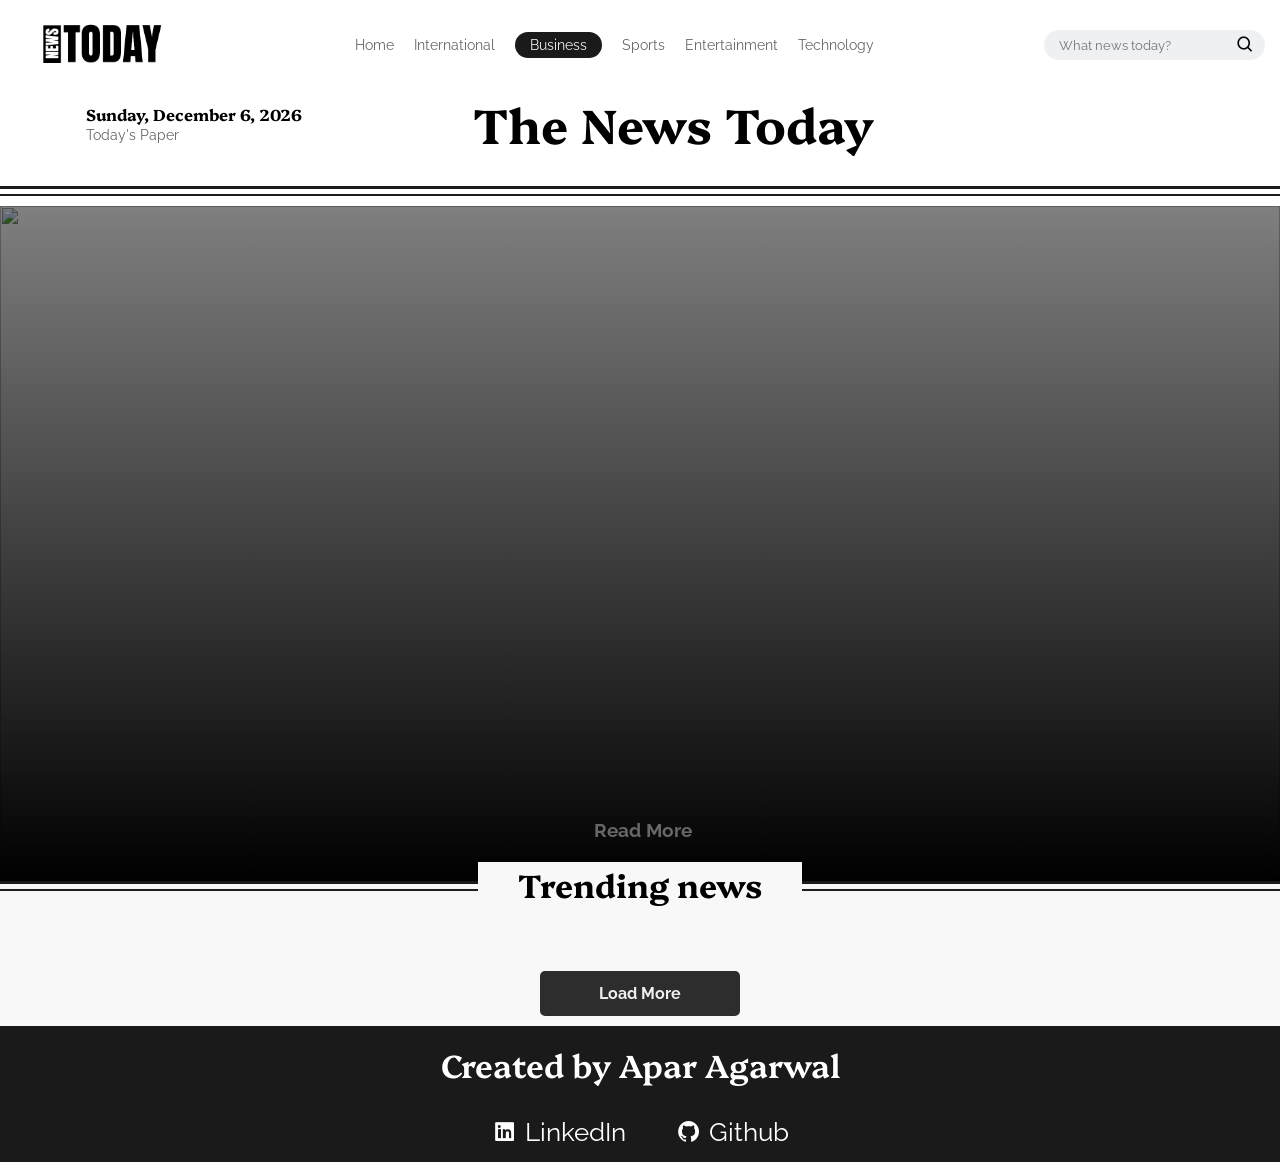
==== business.html @ b33856cf "inital commit" ====
<!DOCTYPE html>
<html lang="en">
<head>
    <meta charset="UTF-8">
    <meta name="viewport" content="width=device-width, initial-scale=1.0">
    <title>The News Today - Business News</title>

    <link rel="stylesheet" href="style.css">
    <link rel="shortcut icon" href="assets/favicon_io/favicon.ico" type="image/x-icon">
    <link href='https://unpkg.com/boxicons@2.1.4/css/boxicons.min.css' rel='stylesheet'>
</head>
<body>
    <header>
        <nav>
            <label class="hamburger">
                <input type="checkbox">
                <svg viewBox="0 0 32 32">
                  <path class="line line-top-bottom" d="M27 10 13 10C10.8 10 9 8.2 9 6 9 3.5 10.8 2 13 2 15.2 2 17 3.8 17 6L17 26C17 28.2 18.8 30 21 30 23.2 30 25 28.2 25 26 25 23.8 23.2 22 21 22L7 22"></path>
                  <path class="line" d="M7 16 27 16"></path>
                </svg>
            </label>
            <div class="logo"></div>
            <ul>
                <li><a href="index.html">Home</a></li>
                <li><a href="international.html">International</a></li>
                <li><a href="business.html" class="active">Business</a></li>
                <li><a href="sports.html">Sports</a></li>
                <li><a href="entertainment.html">Entertainment</a></li>
                <li><a href="technology.html">Technology</a></li>
            </ul>
            <div class="search">
                <input type="search" id="search-query" placeholder="What news today?">
                <button id="search-button"><i class="bx bx-search"></i></button>
            </div>
        </nav>
    </header>
    <main>
        <div class="hero-content">
            <div class="heading">
                <div id="date">
                </div>
                <h1>The News Today</h1>
                <div class="weather"></div>
            </div>
            <div class="divider">
                <div class="px3"></div>
                <div class="px2"></div>
            </div>
            <div class="main-news">
                <div>
                    <img src="" alt="" class="hero-image">
                </div>
                <div class="main-content">
                    <div class="headline">
                        <h1 id="main-headline"></h1>
                    </div>
                    <h2 id="main-description"></h2>
                    <p id="by-line"></p>
                    <div class="read-more">
                        <a id="main-link" href="#" target="_blank">Read More</a>
                    </div>
                </div>
            </div>

        </div>
        <div class="trending">            
            <div class="divider">
                <div class="px3"></div>
                <div class="px2"></div>
            </div>
            <h1 class="news-label">Trending news</h1>
            <div class="container">
            </div>
            <button id="load-more">Load More</button>
        </div>
    </main>
    <footer>
        <h1>Created by Apar Agarwal</h1>
        <div class="social">
            <a href="https://www.linkedin.com/in/aparagarwal/" target="_blank"><i class='bx bxl-linkedin-square'></i> LinkedIn</a>
            <a href="https://github.com/AparAgarwal" target="_blank"><i class='bx bxl-github' ></i> Github</a>
        </div>
    </footer>
    <script src="script.js"></script>
</body>
</html>
---- style.css ----
@import url('https://fonts.googleapis.com/css2?family=Platypi:ital,wght@0,300..800;1,300..800&family=Quattrocento:wght@400;700&family=Raleway:ital,wght@0,100..900;1,100..900&family=Roboto:wght@100;300;400;500;700;900&display=swap');

* {
    margin: 0;
    padding: 0;
    box-sizing: border-box;
    font-family: 'Raleway', sans-serif;
}

::-webkit-scrollbar {
    width: 0.3em;
    background-color: transparent;
}

::-webkit-scrollbar-track {
    box-shadow: inset 0 0 6px rgba(0, 0, 0, 0.3);
}

::-webkit-scrollbar-thumb {
    background: rgba(100, 100, 100, 0.8);
    border-radius: 8px;
}

::-webkit-scrollbar-corner,
::-webkit-scrollbar-thumb:window-inactive {
    background: rgba(100, 100, 100, 0.4);
}

body {
    h1 {
        font-family: 'Platypi', sans-serif;
    }
}

header {
    width: 100%;
    padding: 15px;
    top: 0;
    z-index: 100;
    background-color: #fff;
}

nav {
    display: flex;
    justify-content: space-between;
    align-items: center;
}

/* CSS for menu button */
.hamburger {
    cursor: pointer;
    width: 225px;
    display: none;
}
  
.hamburger input {
display: none;
}

.hamburger svg {
height: 3em;
transition: transform 600ms cubic-bezier(0.4, 0, 0.2, 1);
}

.line {
fill: none;
stroke: black;
stroke-linecap: round;
stroke-linejoin: round;
stroke-width: 3;
transition: stroke-dasharray 600ms cubic-bezier(0.4, 0, 0.2, 1),
            stroke-dashoffset 600ms cubic-bezier(0.4, 0, 0.2, 1);
}

.line-top-bottom {
stroke-dasharray: 12 63;
}

.hamburger input:checked + svg {
transform: rotate(-45deg);
}

.hamburger input:checked + svg .line-top-bottom {
stroke-dasharray: 20 300;
stroke-dashoffset: -32.42;
}

.logo{
    width: 170px;
    height: 60px;
    background: url(assets/logo.png) no-repeat center center/cover;
}

ul {
    display: flex;
    justify-content: center;
    align-items: center;
}

ul li {
    font-size: 0.85rem;
    margin: 0 10px;
    list-style: none;
    .active {
        color: #f0f0f0;
        background-color: #1a1a1a;
        padding: 5px 15px;
        border-radius: 30px;
    }
    a {
        color: #676767;
        text-decoration: none;
    }
    .active:hover {
        color: #f0f0f0;
    }
    a:hover {
        color: #1a1a1a;
    }
}

.search {
    background-color: #eef0f2;
    display: flex;
    align-items: center;
    /* width: 225px; */
    padding: 2px 10px;
    border-radius: 20px;
    input {
        padding: 5px;
        border: none;
        background-color: transparent;
    }
    input:focus {
        outline: none;
    }
    button {
        background-color: transparent;
        border: none;
        display: flex;
        font-size: 1.2rem;
        text-align: center;
    }
}

.divider {
    .px3 {
        height: 3px;
        background-color: #1a1a1a;
        margin-bottom: 5px;
    }
    .px2 {
        height: 2px;
        background-color: #1a1a1afb;
    }
}

.hero-content {
    height: 70%;
}

.heading {
    display: flex;
    justify-content: space-around;
    align-items: center;
    margin-bottom: 30px;
    font-family: 'platypi', sans-serif;
    h1 {
        font-size: 3rem;
    }
    h4 {
        font-family: 'platypi', sans-serif;
    }
    span {
        font-size: 0.85rem;
        color: #676767;
    }
    .weather {
        width: 150px;
    }
}
.main-news {
    margin-top: 10px;
    width: 100%;
    height: 75vh;
    min-height: 500px;
    max-height: 700px;
    position: relative;
    overflow: hidden;
}

.hero-image {
    width: 100%;
    height: 100%;
    object-fit: cover;
    object-position: center;
    display: block;
    position: absolute;
    z-index: -1;
}

.main-content {
    position: absolute;
    bottom: 20px;
    width: 100%;
    color: white;
    text-align: left;
    padding: 20px;
    z-index: 1;
    
    #main-headline {
        text-align: center;
        margin: 20px;
        margin-top: 50px;
        font-size: 2.5rem;
        font-family: 'Quattrocento', sans-serif;
    }

    #main-description {
        font-size: 1.3rem;
        font-weight: 500;
        margin: 10px;
        color: #dbdbdb;
    }
    #by-line {
        margin: 0px 10px;
        color: #dbdbdb;
    }
    .read-more{
        font-size: 1.2rem;
    }
    .read-more>a:hover {
        color: #eaeaea;
    }
}

.main-news::before {
    content: "";
    position: absolute;
    top: 0;
    left: 0;
    width: 100%;
    height: 100%;
    background: linear-gradient(to bottom, rgba(0, 0, 0, 0.5), rgba(0, 0, 0, 1));
    z-index: 0;
}

/* CSS for News Ticker */
.news-ticker {
    margin-top: 10px;
    overflow: hidden;
    background: rgba(155, 0, 0, 0.801);
    padding: 10px;
    border-radius: 5px;
}

.ticker-wrap {
    display: flex;
    animation: ticker 20s linear infinite;
}

.ticker-move {
    display: flex;
    white-space: nowrap;
}

.ticker-item {
    display: inline-block;
    padding: 0 20px;
    color: white;
    font-size: 1.2rem;
    font-weight: 700;
}

@keyframes ticker {
    0% { transform: translateX(100%); }
    100% { transform: translateX(-100%); }
}

/* CSS for News Articles */
.trending {
    position: relative;
    display: flex;
    flex-direction: column;
    background-color: #f8f8f8;
    .news-label {
        align-self: center;
        position: absolute;
        top: -19px;
        padding: 0px 40px;
        background-color: #f8f8f8;
    }
}

.container {
    margin-top: 70px;
    display: flex;
    flex-wrap: wrap;
    justify-content: center;
}

.card {
    width: 28%;
    min-width: 400px;
    display: flex;
    flex-direction: column;
    margin: 10px;
    padding: 10px;
    color: #1a1a1a;
    box-shadow: 5px 5px 15px #1a1a1a1a;
    background-color: #fff;
    height: 600px;
}

.news-image {
    width: 100%;
    height: 40%;
}

.news-image img {
    width: 100%;
    height: 100%;
    object-fit: cover;
    object-position: center;
}

.news-content {
    flex-grow: 1;
    overflow: hidden;
    margin-top: 10px;
    display: flex;
    flex-direction: column;
    justify-content: space-between;
}

.news-content h1 {
    font-size: 1.45rem;
    padding: 0px 15px;
    margin-bottom: 10px;
    white-space: wrap;
    overflow: hidden;
    text-overflow: ellipsis;
}

.news-content p {
    font-size: 1rem;
    color: #676767;
    padding: 0px 15px;
    margin-bottom: 10px;
    display: -webkit-box;
    -webkit-line-clamp: 4;
    -webkit-box-orient: vertical;
    overflow: hidden;
}

.read-more {
    display: flex;
    justify-content: space-around;
    padding: 0px 15px;
    align-items: center;
    margin-top: 15px;
    hr {
        width: 75%;
    }
    a {
        color: #676767;
        padding: 0px 0px 0px 5px;
        text-decoration: none;
        font-weight: 700;
    }
    a:hover {
        color: #1a1a1a;
    }
}

#load-more {
    width: 200px;
    padding: 10px 15px;
    background-color: #2d2d2d;
    color: #efefef;
    margin: 10px auto;
    display: flex;
    align-items: center;
    justify-content: center;
    font-size: 1rem;
    font-weight: 700;
    border-radius: 5px;
    cursor: pointer;
    border: 3px solid #2d2d2d;
    transition: all 0.3s ease-in-out;
}

#load-more:hover {
    background-color: #1a1a1a;
    color: #f0f0f0;
    box-shadow: 2px 2px 10px #1a1a1a62;
}

footer{
    background-color: #1a1a1a;
    height: auto;
    width: 100%;
    h1{
        padding: 1rem;
        color: white;
        text-align: center;
        font-weight: 600;
        font-size: 2rem;
    }
    .social{
        width: 100%;
        font-size: 1.6rem;
        display: flex;
        justify-content: center;
        align-items: center;
        padding: 15px 0;
        gap: 50px;
        i{
            position: relative;
            top: 2px;
        }
    }
    a{
        color: white;
        text-decoration: none;
    }
}

/* responsive */
@media screen and (max-width: 1024px) {
    .heading h1 {
        font-size: 2.5rem;
    }
    #date{
        font-size: 0.9rem;
        span{
            font-size: 0.8rem;
        }
    }
    .main-news {
        height: 55vh;
        min-height: 500px;
        max-height: 650px;
    }
    .main-content #main-headline {
        font-size: 2rem;
    }
    .main-content #main-description {
        font-size: 1.2rem;
    }
    .card {
        width: 45%;
        min-width: 300px;
        height: 500px;
    }
    .news-content h1 {
        font-size: 1.2rem;
    }
    .news-content p {
        font-size: 0.9rem;
    }
    .news-content .read-more {
        hr{
            width: 70%;
        }
        a{
            padding: 0px 0px 0px 2px;
        }
    }
    .search {
        width: auto;
        padding: 2px 5px;
        input {
            width: 120px;
            font-size: 0.7em;
        }
        button {
            font-size: 0.8rem;
            padding: 3px;
        }
    }
}

@media screen and (max-width: 768px) {
    .heading h1 {
        font-size: 2rem;
        position: absolute;
        top: 15px;
    }
    #date, .weather{
        display: none;
    }
    .main-news {
        height: 50vh;
        max-height: 600px;
    }
    .main-content #main-headline {
        font-size: 1.7rem;
    }
    .main-content #main-description {
        font-size: 1rem;
    }
    .main-content #by-line {
        font-size: 0.9rem;
    }
    .news-content h1 {
        font-size: 1rem;
    }
    .news-content p {
        font-size: 0.8rem;
    }
    .logo{
        display: none;
    }
    .hamburger {
        display: block;
        width: auto;
    }
    nav ul {
        display: none;
        flex-direction: column;
        position: absolute;
        top: 75px;
        left: 0;
        width: 100%;
        background-color: white;
        box-shadow: 0 5px 10px rgba(0, 0, 0, 0.1);
        z-index: 10;
        padding: 10px 0;
        transition: all 1s ease-in-out;
    }
    nav ul.show {
        display: flex;
        opacity: 1;
        transform: translateY(0);
    }
    nav ul.hide {
        display: none;
        opacity: 0;
        transform: translateY(-20px);
    }
    nav ul li {
        margin: 10px 0;
        text-align: center;
    }
    
    .search {
        width: 40px; /* Initial small width */
        padding: 5px;
        background-color: transparent;
        transition: none; /* No transition initially */
    }

    .search input {
        width: 0;
        transition: width 0.3s ease;
    }

    .search.search-expanded {
        width: 100vw; /* Full width when expanded */
        height: 85px;
        background-color: #fff;
        padding: 5px 10px;
        position: absolute;
        top: 0;
        left: 0;
        z-index: 1000;
        animation: reveal 0.5s forwards; /* Smooth transition for full width */
    }

    .search.search-expanded input {
        width: calc(100% - 40px);
        font-size: 1rem;
        animation: reveal 0.5s forwards;
    }

    .search button {
        font-size: 1.5rem;
        margin-left: auto; /* Align button to the right */
    }

    @keyframes reveal {
        from {
          clip-path: inset(0 0 0 100%);
        }
        to {
          clip-path: inset(0 0 0 0);
        }
    }

    .card {
        width: 100%;
        height: auto; /* Allow height to adjust based on content */
        flex-direction: row; /* Change to row for small screens */
        min-width: unset; /* Remove min-width */
    }

    .news-image {
        width: 200px;
        height: 100%;
        flex-shrink: 0;
    }

    .news-image img {
        width: 100%;
        height: 100%;
        object-fit: cover;
        object-position: center;
    }

    .news-content {
        flex-grow: 1;
        overflow: hidden;
        margin-top: 0;
        padding: 10px;
        display: flex;
        flex-direction: column;
        justify-content: space-between;
    }

    .news-content h1 {
        font-size: 1rem;
        padding: 0;
        margin-bottom: 5px;
    }

    .news-content p {
        font-size: 0.8rem;
        padding: 0;
        margin-bottom: 5px;
        display: -webkit-box;
        -webkit-line-clamp: 4;
        -webkit-box-orient: vertical;
        overflow: hidden;
    }

    .read-more {
        margin-top: 5px;
        padding: 0;
        hr {
            width: 75%;
        }
        a {
            font-size: 0.8rem;
            padding: 0;
        }
    }
}


@media screen and (max-width: 480px) {
    .heading h1 {
        top: 20px;
        font-size: 1.5rem;
    }
    .headline h1 {
        font-size: 1.5rem;
    }
    .main-news {
        height: 40vh;
    }
    .main-content #main-headline {
        font-size: 1.5rem;
    }
    .main-content #main-description {
        font-size: 0.8rem;
    }
    .main-content #by-line {
        font-size: 0.7rem;
    }
    .card {
        width: 100%;
        height: auto;
    }
    .news-content h1 {
        font-size: 0.8rem;
    }
    .news-content p {
        font-size: 0.7rem;
    }
    .news-image{
        width: 120px;
    }
    .read-more a{
        font-size: 0.7rem;
    }
    .trending .news-label {
        font-size: 1.3rem;
        padding: 0px 20px;
        top: -10px;
    }
}
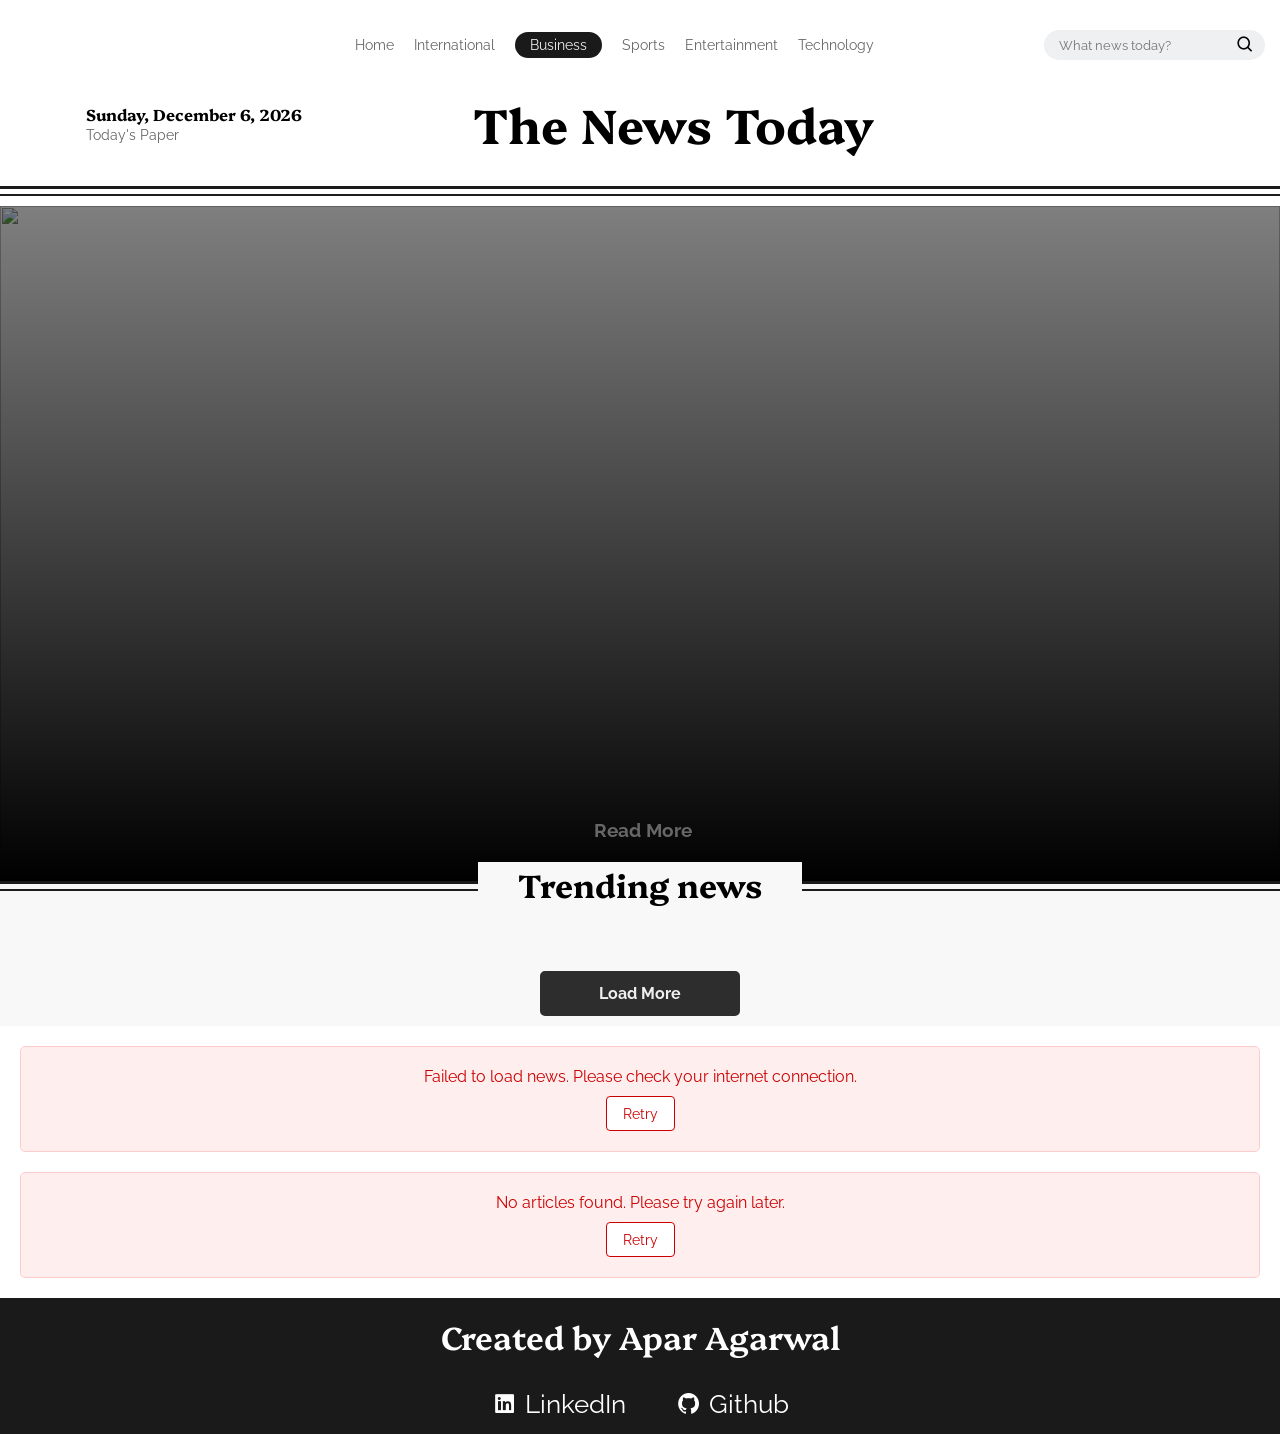
==== commit 2611c43e: "feat: add deployment guide and configuration for News Website - Created a comprehensive deployment g" ====
--- a/business.html
+++ b/business.html
@@ -5,7 +5,7 @@
     <meta name="viewport" content="width=device-width, initial-scale=1.0">
     <title>The News Today - Business News</title>
 
-    <link rel="stylesheet" href="style.css">
+    <link rel="stylesheet" href="css/style.css">
     <link rel="shortcut icon" href="assets/favicon_io/favicon.ico" type="image/x-icon">
     <link href='https://unpkg.com/boxicons@2.1.4/css/boxicons.min.css' rel='stylesheet'>
 </head>
@@ -81,6 +81,7 @@
             <a href="https://github.com/AparAgarwal" target="_blank"><i class='bx bxl-github' ></i> Github</a>
         </div>
     </footer>
-    <script src="script.js"></script>
+    <script src="js/utils.js"></script>
+    <script src="js/script.js"></script>
 </body>
 </html>
--- a/css/style.css
+++ b/css/style.css
@@ -0,0 +1,773 @@
+@import url('https://fonts.googleapis.com/css2?family=Platypi:ital,wght@0,300..800;1,300..800&family=Quattrocento:wght@400;700&family=Raleway:ital,wght@0,100..900;1,100..900&family=Roboto:wght@100;300;400;500;700;900&display=swap');
+
+* {
+    margin: 0;
+    padding: 0;
+    box-sizing: border-box;
+    font-family: 'Raleway', sans-serif;
+}
+
+::-webkit-scrollbar {
+    width: 0.3em;
+    background-color: transparent;
+}
+
+::-webkit-scrollbar-track {
+    box-shadow: inset 0 0 6px rgba(0, 0, 0, 0.3);
+}
+
+::-webkit-scrollbar-thumb {
+    background: rgba(100, 100, 100, 0.8);
+    border-radius: 8px;
+}
+
+::-webkit-scrollbar-corner,
+::-webkit-scrollbar-thumb:window-inactive {
+    background: rgba(100, 100, 100, 0.4);
+}
+
+body {
+    h1 {
+        font-family: 'Platypi', sans-serif;
+    }
+}
+
+header {
+    width: 100%;
+    padding: 15px;
+    top: 0;
+    z-index: 100;
+    background-color: #fff;
+}
+
+nav {
+    display: flex;
+    justify-content: space-between;
+    align-items: center;
+}
+
+/* CSS for menu button */
+.hamburger {
+    cursor: pointer;
+    width: 225px;
+    display: none;
+}
+  
+.hamburger input {
+display: none;
+}
+
+.hamburger svg {
+height: 3em;
+transition: transform 600ms cubic-bezier(0.4, 0, 0.2, 1);
+}
+
+.line {
+fill: none;
+stroke: black;
+stroke-linecap: round;
+stroke-linejoin: round;
+stroke-width: 3;
+transition: stroke-dasharray 600ms cubic-bezier(0.4, 0, 0.2, 1),
+            stroke-dashoffset 600ms cubic-bezier(0.4, 0, 0.2, 1);
+}
+
+.line-top-bottom {
+stroke-dasharray: 12 63;
+}
+
+.hamburger input:checked + svg {
+transform: rotate(-45deg);
+}
+
+.hamburger input:checked + svg .line-top-bottom {
+stroke-dasharray: 20 300;
+stroke-dashoffset: -32.42;
+}
+
+.logo{
+    width: 170px;
+    height: 60px;
+    background: url(assets/logo.png) no-repeat center center/cover;
+}
+
+ul {
+    display: flex;
+    justify-content: center;
+    align-items: center;
+}
+
+ul li {
+    font-size: 0.85rem;
+    margin: 0 10px;
+    list-style: none;
+    .active {
+        color: #f0f0f0;
+        background-color: #1a1a1a;
+        padding: 5px 15px;
+        border-radius: 30px;
+    }
+    a {
+        color: #676767;
+        text-decoration: none;
+    }
+    .active:hover {
+        color: #f0f0f0;
+    }
+    a:hover {
+        color: #1a1a1a;
+    }
+}
+
+.search {
+    background-color: #eef0f2;
+    display: flex;
+    align-items: center;
+    /* width: 225px; */
+    padding: 2px 10px;
+    border-radius: 20px;
+    input {
+        padding: 5px;
+        border: none;
+        background-color: transparent;
+    }
+    input:focus {
+        outline: none;
+    }
+    button {
+        background-color: transparent;
+        border: none;
+        display: flex;
+        font-size: 1.2rem;
+        text-align: center;
+    }
+}
+
+.divider {
+    .px3 {
+        height: 3px;
+        background-color: #1a1a1a;
+        margin-bottom: 5px;
+    }
+    .px2 {
+        height: 2px;
+        background-color: #1a1a1afb;
+    }
+}
+
+.hero-content {
+    height: 70%;
+}
+
+.heading {
+    display: flex;
+    justify-content: space-around;
+    align-items: center;
+    margin-bottom: 30px;
+    font-family: 'platypi', sans-serif;
+    h1 {
+        font-size: 3rem;
+    }
+    h4 {
+        font-family: 'platypi', sans-serif;
+    }
+    span {
+        font-size: 0.85rem;
+        color: #676767;
+    }
+    .weather {
+        width: 150px;
+    }
+}
+.main-news {
+    margin-top: 10px;
+    width: 100%;
+    height: 75vh;
+    min-height: 500px;
+    max-height: 700px;
+    position: relative;
+    overflow: hidden;
+}
+
+.hero-image {
+    width: 100%;
+    height: 100%;
+    object-fit: cover;
+    object-position: center;
+    display: block;
+    position: absolute;
+    z-index: -1;
+}
+
+.main-content {
+    position: absolute;
+    bottom: 20px;
+    width: 100%;
+    color: white;
+    text-align: left;
+    padding: 20px;
+    z-index: 1;
+    
+    #main-headline {
+        text-align: center;
+        margin: 20px;
+        margin-top: 50px;
+        font-size: 2.5rem;
+        font-family: 'Quattrocento', sans-serif;
+    }
+
+    #main-description {
+        font-size: 1.3rem;
+        font-weight: 500;
+        margin: 10px;
+        color: #dbdbdb;
+        /* CSS properties to limit description to 2-3 lines */
+        overflow: hidden;
+        text-overflow: ellipsis;
+        display: -webkit-box;
+        -webkit-line-clamp: 2; /* Number of lines to show */
+        line-clamp: 2;
+        -webkit-box-orient: vertical;
+    }
+    #by-line {
+        margin: 0px 10px;
+        color: #dbdbdb;
+    }
+    .read-more{
+        font-size: 1.2rem;
+    }
+    .read-more>a:hover {
+        color: #eaeaea;
+    }
+}
+
+.main-news::before {
+    content: "";
+    position: absolute;
+    top: 0;
+    left: 0;
+    width: 100%;
+    height: 100%;
+    background: linear-gradient(to bottom, rgba(0, 0, 0, 0.5), rgba(0, 0, 0, 1));
+    z-index: 0;
+}
+
+/* CSS for News Ticker */
+.news-ticker {
+    margin-top: 10px;
+    overflow: hidden;
+    background: rgba(155, 0, 0, 0.801);
+    padding: 10px;
+    border-radius: 5px;
+}
+
+.ticker-wrap {
+    display: flex;
+    animation: ticker 20s linear infinite;
+}
+
+.ticker-move {
+    display: flex;
+    white-space: nowrap;
+}
+
+.ticker-item {
+    display: inline-block;
+    padding: 0 20px;
+    color: white;
+    font-size: 1.2rem;
+    font-weight: 700;
+}
+
+@keyframes ticker {
+    0% { transform: translateX(100%); }
+    100% { transform: translateX(-100%); }
+}
+
+/* CSS for News Articles */
+.trending {
+    position: relative;
+    display: flex;
+    flex-direction: column;
+    background-color: #f8f8f8;
+    .news-label {
+        align-self: center;
+        position: absolute;
+        top: -19px;
+        padding: 0px 40px;
+        background-color: #f8f8f8;
+    }
+}
+
+.container {
+    margin-top: 70px;
+    display: flex;
+    flex-wrap: wrap;
+    justify-content: center;
+}
+
+.card {
+    width: 28%;
+    min-width: 400px;
+    display: flex;
+    flex-direction: column;
+    margin: 10px;
+    padding: 10px;
+    color: #1a1a1a;
+    box-shadow: 5px 5px 15px #1a1a1a1a;
+    background-color: #fff;
+    height: 600px;
+}
+
+.news-image {
+    width: 100%;
+    height: 40%;
+}
+
+.news-image img {
+    width: 100%;
+    height: 100%;
+    object-fit: cover;
+    object-position: center;
+}
+
+.news-content {
+    flex-grow: 1;
+    overflow: hidden;
+    margin-top: 10px;
+    display: flex;
+    flex-direction: column;
+    justify-content: space-between;
+}
+
+.news-content h1 {
+    font-size: 1.45rem;
+    padding: 0px 15px;
+    margin-bottom: 10px;
+    white-space: wrap;
+    overflow: hidden;
+    text-overflow: ellipsis;
+}
+
+.news-content p {
+    font-size: 1rem;
+    color: #676767;
+    padding: 0px 15px;
+    margin-bottom: 10px;
+    display: -webkit-box;
+    -webkit-line-clamp: 4;
+    line-clamp: 4;
+    -webkit-box-orient: vertical;
+    overflow: hidden;
+}
+
+.read-more {
+    display: flex;
+    justify-content: space-around;
+    padding: 0px 15px;
+    align-items: center;
+    margin-top: 15px;
+    hr {
+        width: 75%;
+    }
+    a {
+        color: #676767;
+        padding: 0px 0px 0px 5px;
+        text-decoration: none;
+        font-weight: 700;
+    }
+    a:hover {
+        color: #1a1a1a;
+    }
+}
+
+#load-more {
+    width: 200px;
+    padding: 10px 15px;
+    background-color: #2d2d2d;
+    color: #efefef;
+    margin: 10px auto;
+    display: flex;
+    align-items: center;
+    justify-content: center;
+    font-size: 1rem;
+    font-weight: 700;
+    border-radius: 5px;
+    cursor: pointer;
+    border: 3px solid #2d2d2d;
+    transition: all 0.3s ease-in-out;
+}
+
+#load-more:hover {
+    background-color: #1a1a1a;
+    color: #f0f0f0;
+    box-shadow: 2px 2px 10px #1a1a1a62;
+}
+
+footer{
+    background-color: #1a1a1a;
+    height: auto;
+    width: 100%;
+    h1{
+        padding: 1rem;
+        color: white;
+        text-align: center;
+        font-weight: 600;
+        font-size: 2rem;
+    }
+    .social{
+        width: 100%;
+        font-size: 1.6rem;
+        display: flex;
+        justify-content: center;
+        align-items: center;
+        padding: 15px 0;
+        gap: 50px;
+        i{
+            position: relative;
+            top: 2px;
+        }
+    }
+    a{
+        color: white;
+        text-decoration: none;
+    }
+}
+
+/* responsive */
+@media screen and (max-width: 1024px) {
+    .heading h1 {
+        font-size: 2.5rem;
+    }
+    #date{
+        font-size: 0.9rem;
+        span{
+            font-size: 0.8rem;
+        }
+    }
+    .main-news {
+        height: 55vh;
+        min-height: 500px;
+        max-height: 650px;
+    }
+    .main-content #main-headline {
+        font-size: 2rem;
+    }
+    .main-content #main-description {
+        font-size: 1.2rem;
+    }
+    .card {
+        width: 45%;
+        min-width: 300px;
+        height: 500px;
+    }
+    .news-content h1 {
+        font-size: 1.2rem;
+    }
+    .news-content p {
+        font-size: 0.9rem;
+    }
+    .news-content .read-more {
+        hr{
+            width: 70%;
+        }
+        a{
+            padding: 0px 0px 0px 2px;
+        }
+    }
+    .search {
+        width: auto;
+        padding: 2px 5px;
+        input {
+            width: 120px;
+            font-size: 0.7em;
+        }
+        button {
+            font-size: 0.8rem;
+            padding: 3px;
+        }
+    }
+}
+
+@media screen and (max-width: 768px) {
+    .heading h1 {
+        font-size: 2rem;
+        position: absolute;
+        top: 15px;
+    }
+    #date, .weather{
+        display: none;
+    }
+    .main-news {
+        height: 50vh;
+        max-height: 600px;
+    }
+    .main-content #main-headline {
+        font-size: 1.7rem;
+    }
+    .main-content #main-description {
+        font-size: 1rem;
+    }
+    .main-content #by-line {
+        font-size: 0.9rem;
+    }
+    .news-content h1 {
+        font-size: 1rem;
+    }
+    .news-content p {
+        font-size: 0.8rem;
+    }
+    .logo{
+        display: none;
+    }
+    .hamburger {
+        display: block;
+        width: auto;
+    }
+    nav ul {
+        display: none;
+        flex-direction: column;
+        position: absolute;
+        top: 75px;
+        left: 0;
+        width: 100%;
+        background-color: white;
+        box-shadow: 0 5px 10px rgba(0, 0, 0, 0.1);
+        z-index: 10;
+        padding: 10px 0;
+        transition: all 1s ease-in-out;
+    }
+    nav ul.show {
+        display: flex;
+        opacity: 1;
+        transform: translateY(0);
+    }
+    nav ul.hide {
+        display: none;
+        opacity: 0;
+        transform: translateY(-20px);
+    }
+    nav ul li {
+        margin: 10px 0;
+        text-align: center;
+    }
+    
+    .search {
+        width: 40px; /* Initial small width */
+        padding: 5px;
+        background-color: transparent;
+        transition: none; /* No transition initially */
+    }
+
+    .search input {
+        width: 0;
+        transition: width 0.3s ease;
+    }
+
+    .search.search-expanded {
+        width: 100vw; /* Full width when expanded */
+        height: 85px;
+        background-color: #fff;
+        padding: 5px 10px;
+        position: absolute;
+        top: 0;
+        left: 0;
+        z-index: 1000;
+        animation: reveal 0.5s forwards; /* Smooth transition for full width */
+    }
+
+    .search.search-expanded input {
+        width: calc(100% - 40px);
+        font-size: 1rem;
+        animation: reveal 0.5s forwards;
+    }
+
+    .search button {
+        font-size: 1.5rem;
+        margin-left: auto; /* Align button to the right */
+    }
+
+    @keyframes reveal {
+        from {
+          clip-path: inset(0 0 0 100%);
+        }
+        to {
+          clip-path: inset(0 0 0 0);
+        }
+    }
+
+    .card {
+        width: 100%;
+        height: auto; /* Allow height to adjust based on content */
+        flex-direction: row; /* Change to row for small screens */
+        min-width: unset; /* Remove min-width */
+    }
+
+    .news-image {
+        width: 200px;
+        height: 100%;
+        flex-shrink: 0;
+    }
+
+    .news-image img {
+        width: 100%;
+        height: 100%;
+        object-fit: cover;
+        object-position: center;
+    }
+
+    .news-content {
+        flex-grow: 1;
+        overflow: hidden;
+        margin-top: 0;
+        padding: 10px;
+        display: flex;
+        flex-direction: column;
+        justify-content: space-between;
+    }
+
+    .news-content h1 {
+        font-size: 1rem;
+        padding: 0;
+        margin-bottom: 5px;
+    }
+
+    .news-content p {
+        font-size: 0.8rem;
+        padding: 0;
+        margin-bottom: 5px;
+        display: -webkit-box;
+        -webkit-line-clamp: 4;
+        line-clamp: 4;
+        -webkit-box-orient: vertical;
+        overflow: hidden;
+    }
+
+    .read-more {
+        margin-top: 5px;
+        padding: 0;
+        hr {
+            width: 75%;
+        }
+        a {
+            font-size: 0.8rem;
+            padding: 0;
+        }
+    }
+}
+
+
+@media screen and (max-width: 480px) {
+    .heading h1 {
+        top: 20px;
+        font-size: 1.5rem;
+    }
+    .headline h1 {
+        font-size: 1.5rem;
+    }
+    .main-news {
+        height: 40vh;
+    }
+    .main-content #main-headline {
+        font-size: 1.5rem;
+    }
+    .main-content #main-description {
+        font-size: 0.8rem;
+    }
+    .main-content #by-line {
+        font-size: 0.7rem;
+    }
+    .card {
+        width: 100%;
+        height: auto;
+    }
+    .news-content h1 {
+        font-size: 0.8rem;
+    }
+    .news-content p {
+        font-size: 0.7rem;
+    }
+    .news-image{
+        width: 120px;
+    }
+    .read-more a{
+        font-size: 0.7rem;
+    }
+    .trending .news-label {
+        font-size: 1.3rem;
+        padding: 0px 20px;
+        top: -10px;
+    }
+    footer h1{
+        font-size: 1.5rem;
+    }
+    footer .social{
+        font-size: 1rem;
+        padding: 10px 0px 20px 0px;
+        gap: 30px;
+    }
+}
+
+/* Loading indicator styles */
+.loading-indicator {
+    display: flex;
+    flex-direction: column;
+    align-items: center;
+    justify-content: center;
+    padding: 40px;
+    text-align: center;
+}
+
+.spinner {
+    border: 4px solid #f3f3f3;
+    border-top: 4px solid #333;
+    border-radius: 50%;
+    width: 40px;
+    height: 40px;
+    animation: spin 1s linear infinite;
+    margin-bottom: 15px;
+}
+
+@keyframes spin {
+    0% { transform: rotate(0deg); }
+    100% { transform: rotate(360deg); }
+}
+
+.loading-indicator p {
+    color: #666;
+    font-size: 1rem;
+}
+
+/* Error message styles */
+.error-message {
+    padding: 20px;
+    background: #fee;
+    border: 1px solid #fcc;
+    border-radius: 5px;
+    margin: 20px;
+    color: #c00;
+    text-align: center;
+}
+
+.error-message button {
+    margin-top: 10px;
+    padding: 8px 16px;
+    cursor: pointer;
+    background: #fff;
+    border: 1px solid #c00;
+    border-radius: 4px;
+    color: #c00;
+    font-size: 0.9rem;
+    transition: all 0.3s ease;
+}
+
+.error-message button:hover {
+    background: #c00;
+    color: #fff;
+}
+
+/* Disabled button state */
+#load-more:disabled {
+    opacity: 0.6;
+    cursor: not-allowed;
+}
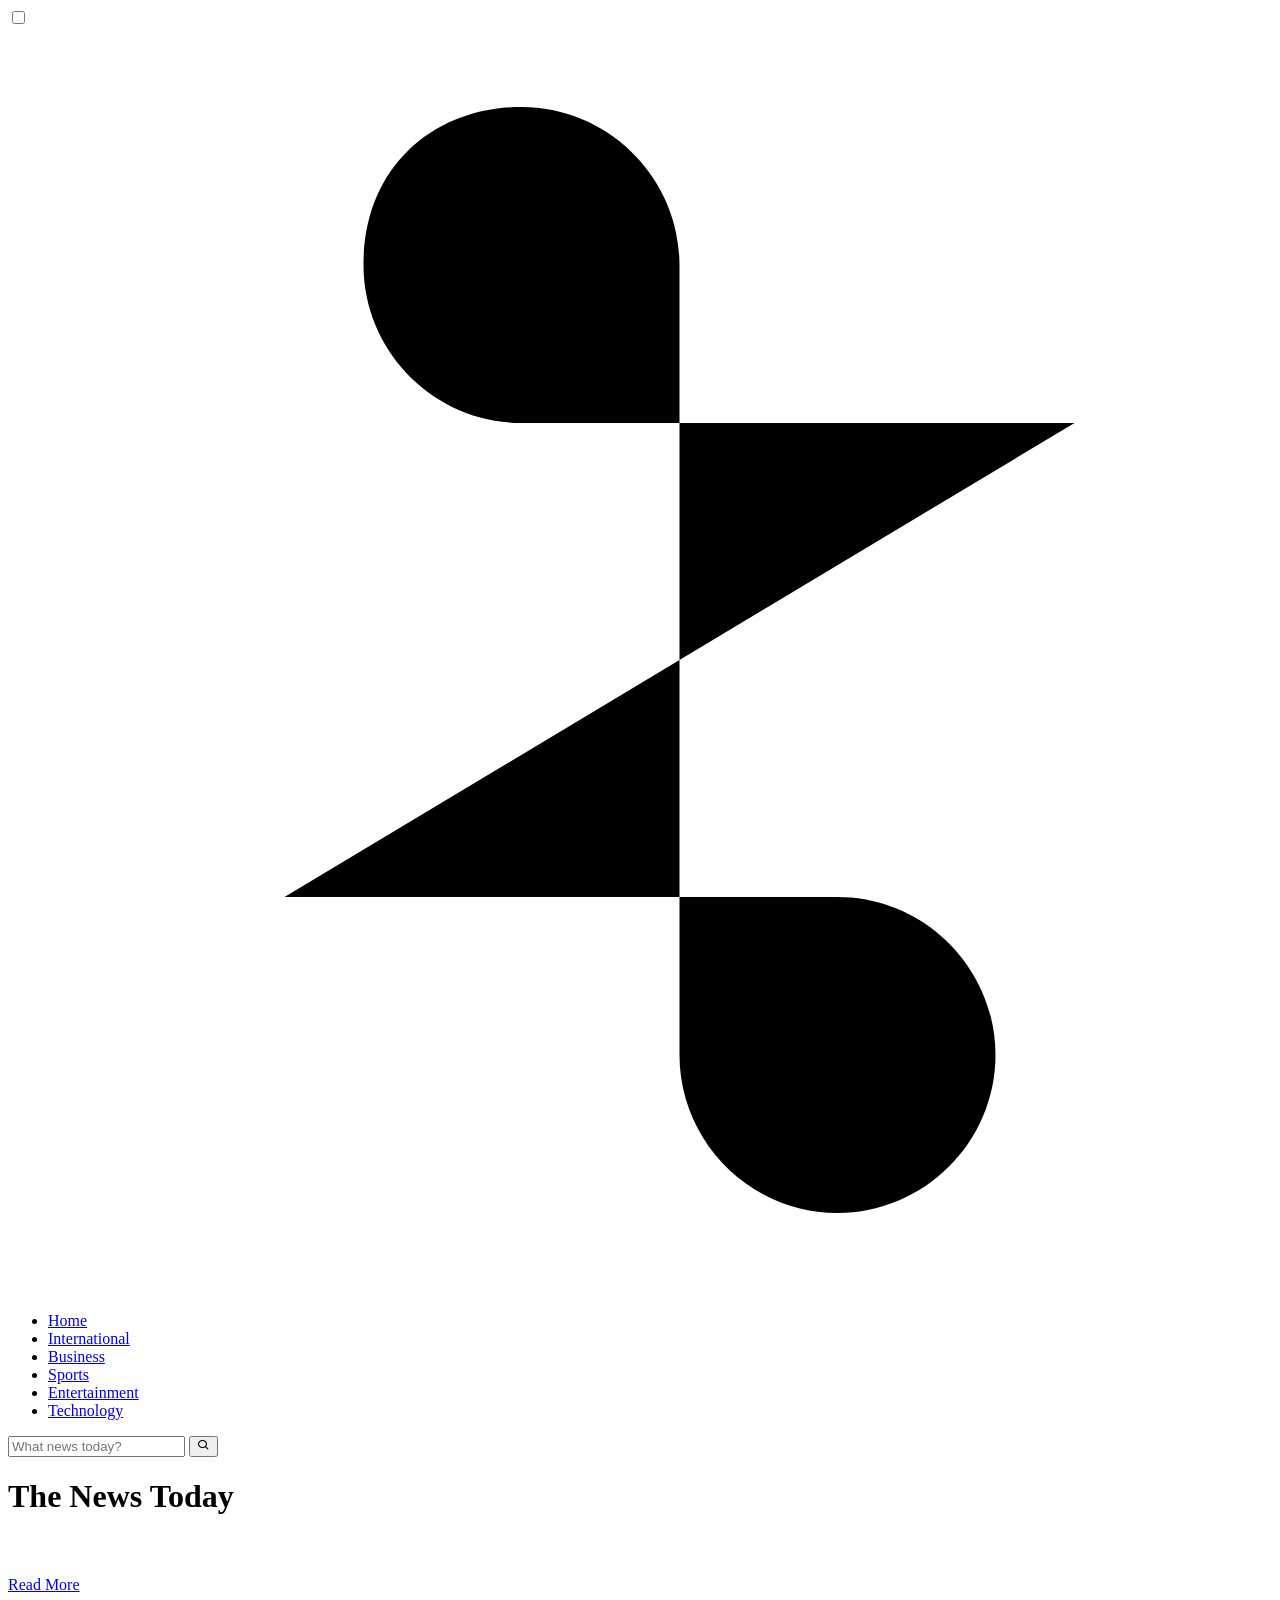
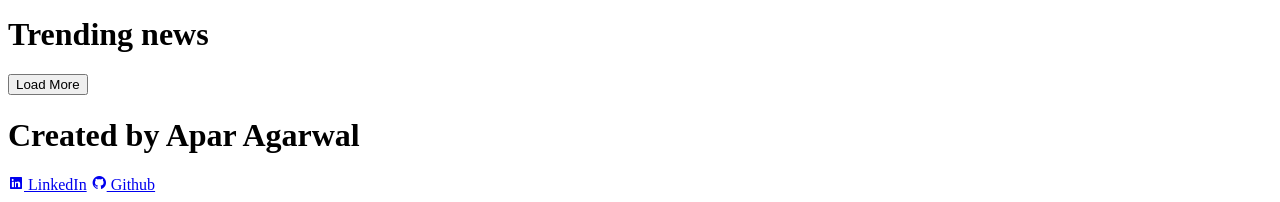
==== commit 27af4d3b: "feat: Implement dynamic news fetching via API proxy, enhance GitHub Pages deployment, and add compre" ====
--- a/business.html
+++ b/business.html
@@ -1,22 +1,27 @@
 <!DOCTYPE html>
 <html lang="en">
+
 <head>
     <meta charset="UTF-8">
     <meta name="viewport" content="width=device-width, initial-scale=1.0">
+    <base href="/News-Website/">
     <title>The News Today - Business News</title>
 
     <link rel="stylesheet" href="css/style.css">
     <link rel="shortcut icon" href="assets/favicon_io/favicon.ico" type="image/x-icon">
     <link href='https://unpkg.com/boxicons@2.1.4/css/boxicons.min.css' rel='stylesheet'>
 </head>
+
 <body>
     <header>
         <nav>
             <label class="hamburger">
                 <input type="checkbox">
                 <svg viewBox="0 0 32 32">
-                  <path class="line line-top-bottom" d="M27 10 13 10C10.8 10 9 8.2 9 6 9 3.5 10.8 2 13 2 15.2 2 17 3.8 17 6L17 26C17 28.2 18.8 30 21 30 23.2 30 25 28.2 25 26 25 23.8 23.2 22 21 22L7 22"></path>
-                  <path class="line" d="M7 16 27 16"></path>
+                    <path class="line line-top-bottom"
+                        d="M27 10 13 10C10.8 10 9 8.2 9 6 9 3.5 10.8 2 13 2 15.2 2 17 3.8 17 6L17 26C17 28.2 18.8 30 21 30 23.2 30 25 28.2 25 26 25 23.8 23.2 22 21 22L7 22">
+                    </path>
+                    <path class="line" d="M7 16 27 16"></path>
                 </svg>
             </label>
             <div class="logo"></div>
@@ -63,7 +68,7 @@
             </div>
 
         </div>
-        <div class="trending">            
+        <div class="trending">
             <div class="divider">
                 <div class="px3"></div>
                 <div class="px2"></div>
@@ -77,11 +82,13 @@
     <footer>
         <h1>Created by Apar Agarwal</h1>
         <div class="social">
-            <a href="https://www.linkedin.com/in/aparagarwal/" target="_blank"><i class='bx bxl-linkedin-square'></i> LinkedIn</a>
-            <a href="https://github.com/AparAgarwal" target="_blank"><i class='bx bxl-github' ></i> Github</a>
+            <a href="https://www.linkedin.com/in/aparagarwal/" target="_blank"><i class='bx bxl-linkedin-square'></i>
+                LinkedIn</a>
+            <a href="https://github.com/AparAgarwal" target="_blank"><i class='bx bxl-github'></i> Github</a>
         </div>
     </footer>
     <script src="js/utils.js"></script>
     <script src="js/script.js"></script>
 </body>
+
 </html>
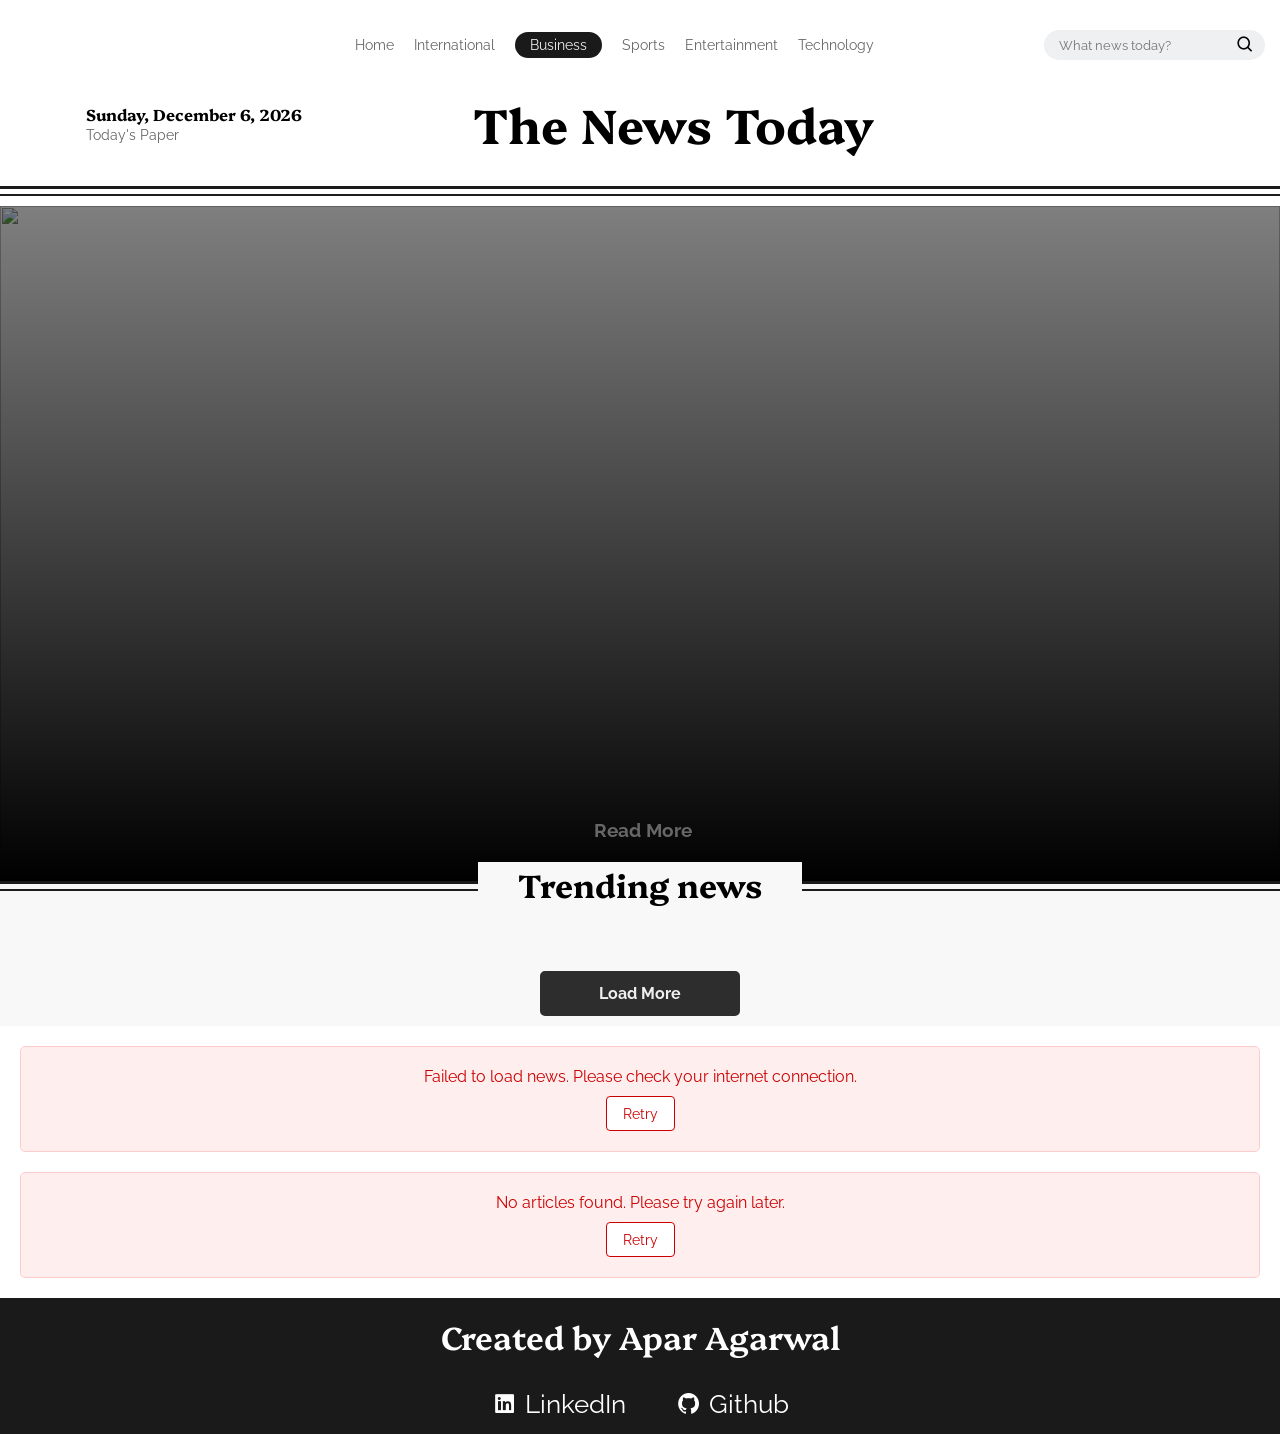
==== commit e09a59b2: "feat: Implement dynamic base URL for GitHub Pages, add security utilities, and introduce an image pl" ====
--- a/business.html
+++ b/business.html
@@ -4,7 +4,13 @@
 <head>
     <meta charset="UTF-8">
     <meta name="viewport" content="width=device-width, initial-scale=1.0">
-    <base href="/News-Website/">
+    <script>
+        if (window.location.hostname.includes('github.io') || window.location.hostname === 'aparagarwal.tech') {
+            const base = document.createElement('base');
+            base.href = '/News-Website/';
+            document.head.appendChild(base);
+        }
+    </script>
     <title>The News Today - Business News</title>
 
     <link rel="stylesheet" href="css/style.css">
